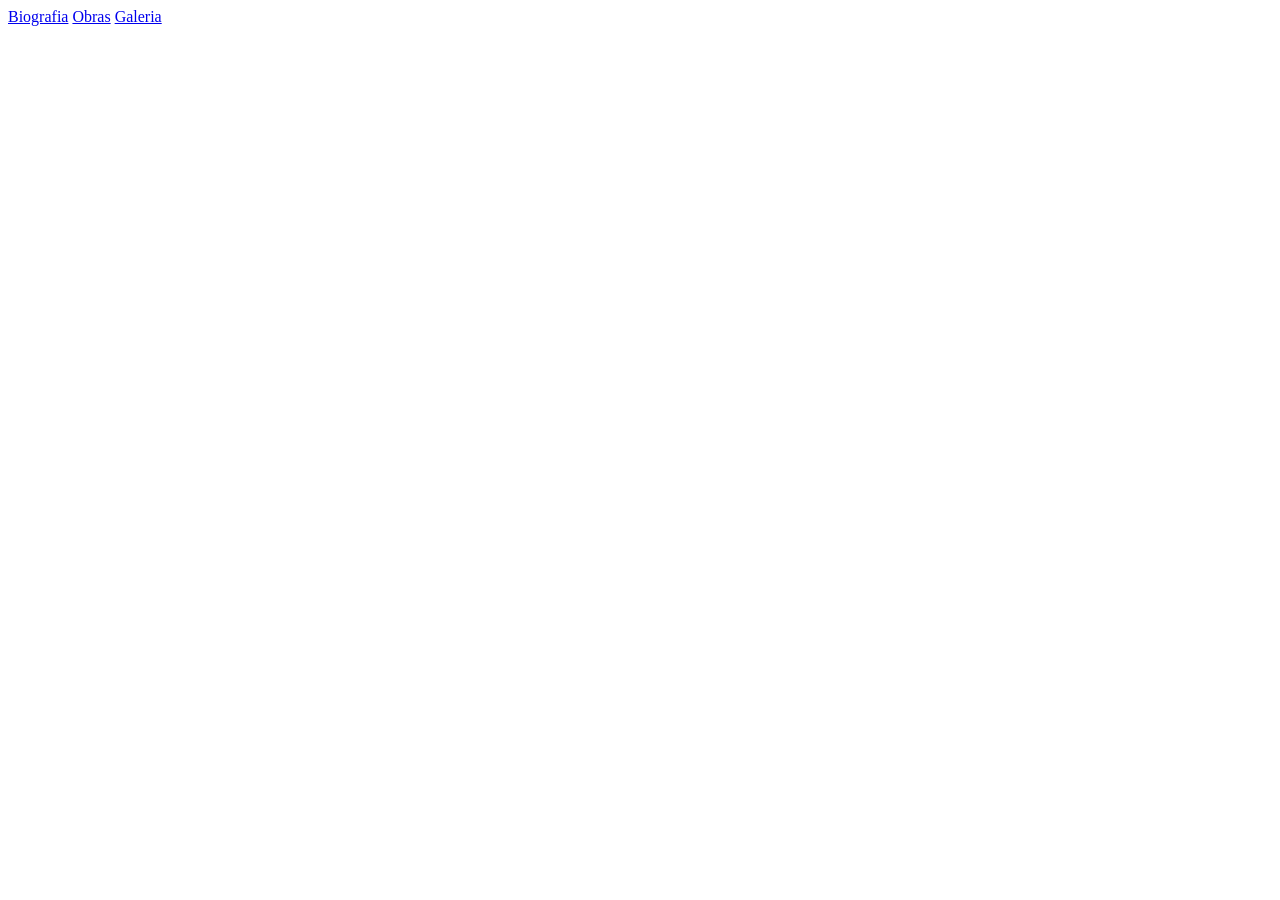
==== galeria.html @ 0d1aaed6 "Construcción del html Trabaje en base al ejercicio de la página del parcial, recickando información " ====
<!DOCTYPE html>
<html lang="es">
<head>
    <meta charset="UTF-8">
    <meta name="viewport" content="width=device-width, initial-scale=1.0">
    <title>Galeria</title>
    <link href="css/style.css" rel="stylesheet">
</head>
<body>
    <a href="index.html">Biografia</a>
    <a href="obras.html">Obras</a>
    <a href="galeria.html">Galeria</a>
</body>
</html>
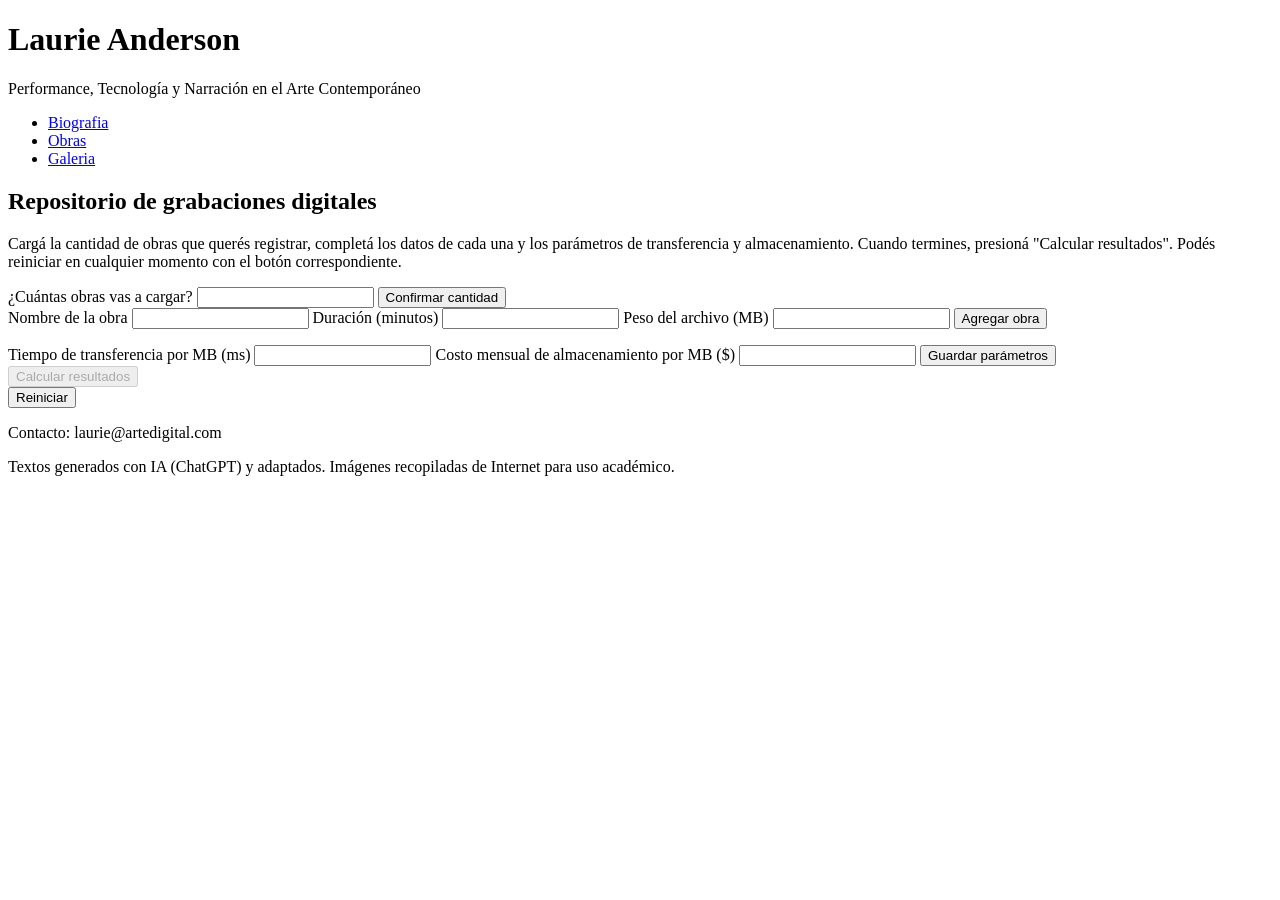
==== commit 83c897e3: "JavaScrip Se construyeron arrays para las páginas con sus respectivos datos, se agrego información f" ====
--- a/galeria.html
+++ b/galeria.html
@@ -5,10 +5,82 @@
     <meta name="viewport" content="width=device-width, initial-scale=1.0">
     <title>Galeria</title>
     <link href="css/style.css" rel="stylesheet">
+     <link rel="preconnect" href="https://fonts.googleapis.com">
+  <link href="https://fonts.googleapis.com/css2?family=Abel&display=swap" rel="stylesheet">
 </head>
 <body>
-    <a href="index.html">Biografia</a>
-    <a href="obras.html">Obras</a>
-    <a href="galeria.html">Galeria</a>
+
+  <div class="contenedor"> <!-- este es el bloque con max-width centrado con flexbox -->
+
+    <header>
+      <h1>Laurie Anderson</h1>
+      <p>Performance, Tecnología y Narración en el Arte Contemporáneo</p>
+    </header>
+    
+    <ul>
+    <li><a href="index.html">Biografia</a></li>
+    <li><a href="obras.html">Obras</a></li>
+    <li><a href="galeria.html">Galeria</a></li>
+</ul>
+
+
+    <main>
+      <!-- acá va el contenido específico de cada página -->
+
+      <section>
+    <h2>Repositorio de grabaciones digitales</h2>
+    <p>Cargá la cantidad de obras que querés registrar, completá los datos
+      de cada una y los parámetros de transferencia y almacenamiento.
+      Cuando termines, presioná "Calcular resultados". Podés reiniciar en
+      cualquier momento con el botón correspondiente.</p>
+
+    <form id="form-cantidad">
+      <label for="cantidad-obras">¿Cuántas obras vas a cargar?</label>
+      <input type="number" id="cantidad-obras" min="1" required>
+      <button type="submit">Confirmar cantidad</button>
+    </form>
+
+    <form id="form-obra">
+      <label for="nombre-obra">Nombre de la obra</label>
+      <input type="text" id="nombre-obra" required>
+
+      <label for="duracion-obra">Duración (minutos)</label>
+      <input type="number" id="duracion-obra" min="0" step="0.1" required>
+
+      <label for="peso-obra">Peso del archivo (MB)</label>
+      <input type="number" id="peso-obra" min="0" step="0.1" required>
+
+      <button type="submit" id="btn-agregar-obra">Agregar obra</button>
+    </form>
+
+    <p id="contador-obras"></p>
+
+    <form id="form-parametros">
+      <label for="tiempo-transferencia">Tiempo de transferencia por MB (ms)</label>
+      <input type="number" id="tiempo-transferencia" min="0" required>
+
+      <label for="costo-mb">Costo mensual de almacenamiento por MB ($)</label>
+      <input type="number" id="costo-mb" min="0" step="0.01" required>
+
+      <button type="submit" id="btn-guardar-parametros">Guardar parámetros</button>
+    </form>
+
+    <button id="btn-calcular" type="button" disabled>Calcular resultados</button>
+
+    <div id="resultados"></div>
+
+    <button id="btn-reiniciar" type="button">Reiniciar</button>
+  </section>
+</main>
+
+<script src="js/repositorio.js"></script>
+  
+
+    <footer>
+      <p>Contacto: laurie@artedigital.com</p>
+      <p>Textos generados con IA (ChatGPT) y adaptados. Imágenes recopiladas de Internet para uso académico.</p>
+    </footer>
+
+  </div>
 </body>
 </html>
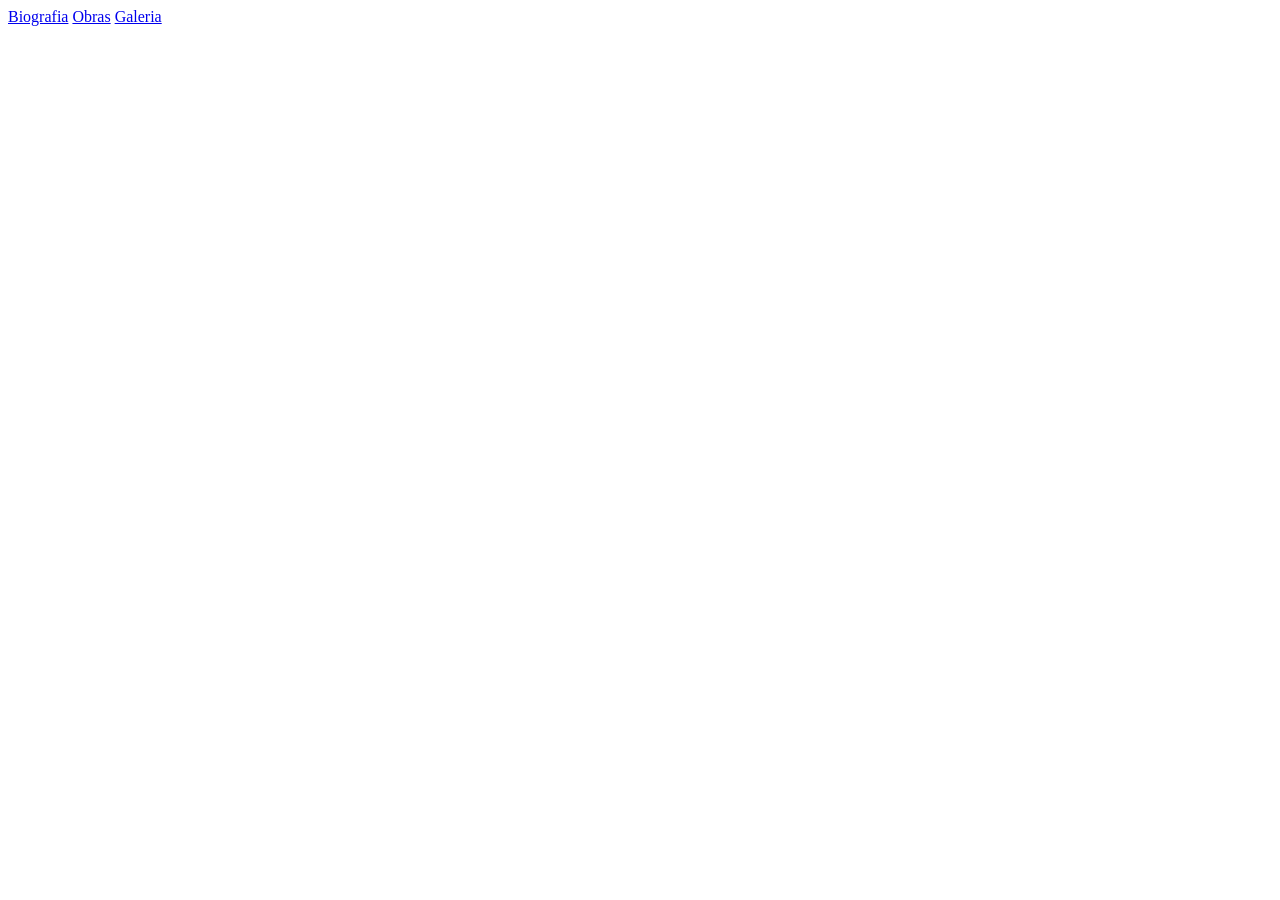
==== commit a7dad26e: "Complicaciones Probablemente hay un mal trabajo de clonación de carpetas y es por ello que esta trab" ====
--- a/galeria.html
+++ b/galeria.html
@@ -5,82 +5,10 @@
     <meta name="viewport" content="width=device-width, initial-scale=1.0">
     <title>Galeria</title>
     <link href="css/style.css" rel="stylesheet">
-     <link rel="preconnect" href="https://fonts.googleapis.com">
-  <link href="https://fonts.googleapis.com/css2?family=Abel&display=swap" rel="stylesheet">
 </head>
 <body>
-
-  <div class="contenedor"> <!-- este es el bloque con max-width centrado con flexbox -->
-
-    <header>
-      <h1>Laurie Anderson</h1>
-      <p>Performance, Tecnología y Narración en el Arte Contemporáneo</p>
-    </header>
-    
-    <ul>
-    <li><a href="index.html">Biografia</a></li>
-    <li><a href="obras.html">Obras</a></li>
-    <li><a href="galeria.html">Galeria</a></li>
-</ul>
-
-
-    <main>
-      <!-- acá va el contenido específico de cada página -->
-
-      <section>
-    <h2>Repositorio de grabaciones digitales</h2>
-    <p>Cargá la cantidad de obras que querés registrar, completá los datos
-      de cada una y los parámetros de transferencia y almacenamiento.
-      Cuando termines, presioná "Calcular resultados". Podés reiniciar en
-      cualquier momento con el botón correspondiente.</p>
-
-    <form id="form-cantidad">
-      <label for="cantidad-obras">¿Cuántas obras vas a cargar?</label>
-      <input type="number" id="cantidad-obras" min="1" required>
-      <button type="submit">Confirmar cantidad</button>
-    </form>
-
-    <form id="form-obra">
-      <label for="nombre-obra">Nombre de la obra</label>
-      <input type="text" id="nombre-obra" required>
-
-      <label for="duracion-obra">Duración (minutos)</label>
-      <input type="number" id="duracion-obra" min="0" step="0.1" required>
-
-      <label for="peso-obra">Peso del archivo (MB)</label>
-      <input type="number" id="peso-obra" min="0" step="0.1" required>
-
-      <button type="submit" id="btn-agregar-obra">Agregar obra</button>
-    </form>
-
-    <p id="contador-obras"></p>
-
-    <form id="form-parametros">
-      <label for="tiempo-transferencia">Tiempo de transferencia por MB (ms)</label>
-      <input type="number" id="tiempo-transferencia" min="0" required>
-
-      <label for="costo-mb">Costo mensual de almacenamiento por MB ($)</label>
-      <input type="number" id="costo-mb" min="0" step="0.01" required>
-
-      <button type="submit" id="btn-guardar-parametros">Guardar parámetros</button>
-    </form>
-
-    <button id="btn-calcular" type="button" disabled>Calcular resultados</button>
-
-    <div id="resultados"></div>
-
-    <button id="btn-reiniciar" type="button">Reiniciar</button>
-  </section>
-</main>
-
-<script src="js/repositorio.js"></script>
-  
-
-    <footer>
-      <p>Contacto: laurie@artedigital.com</p>
-      <p>Textos generados con IA (ChatGPT) y adaptados. Imágenes recopiladas de Internet para uso académico.</p>
-    </footer>
-
-  </div>
+    <a href="index.html">Biografia</a>
+    <a href="obras.html">Obras</a>
+    <a href="galeria.html">Galeria</a>
 </body>
 </html>
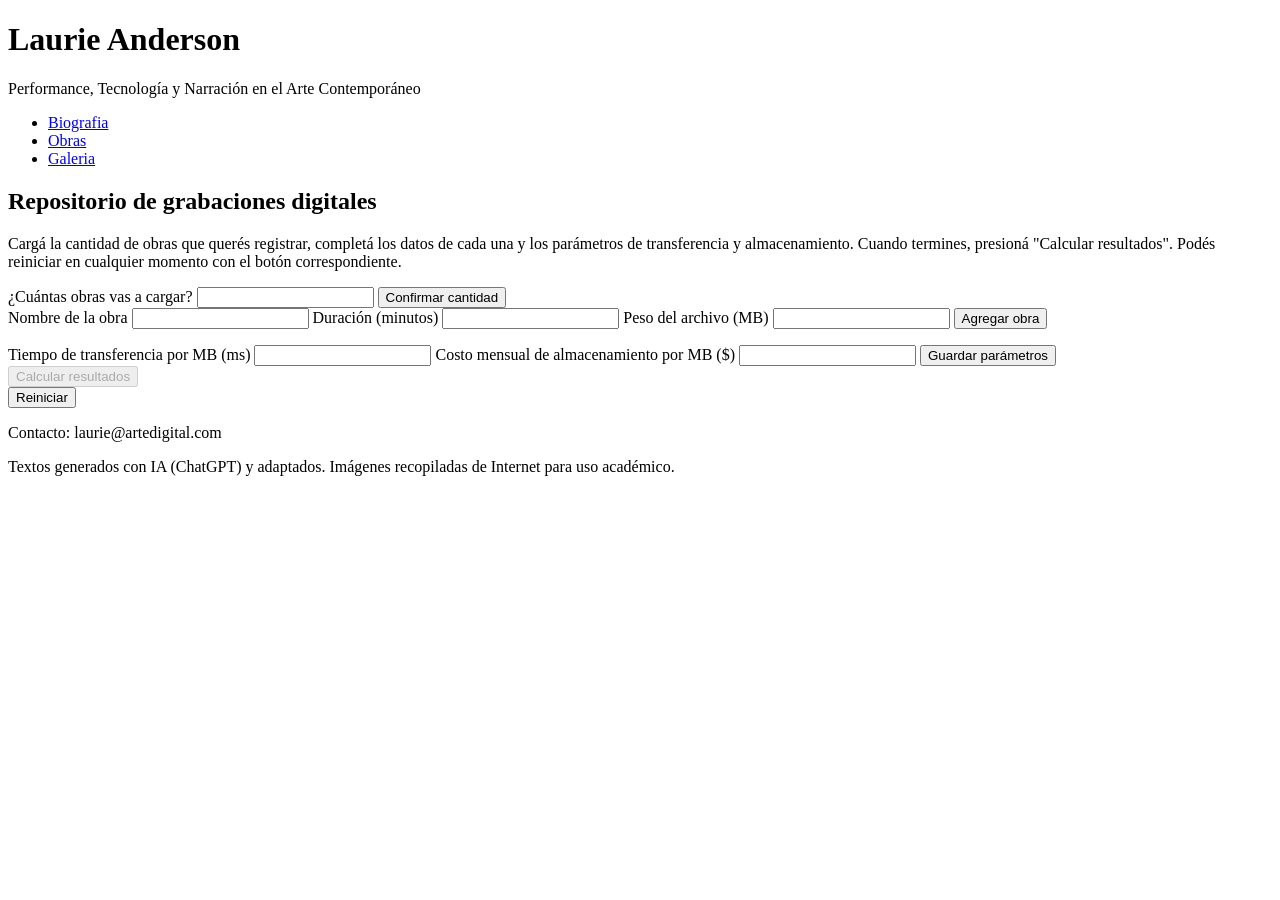
==== commit 42934bdd: "Eliminación Elimine los html que estaban vacios y acomode las cosas en la carpeta, verifique que se " ====
--- a/galeria.html
+++ b/galeria.html
@@ -5,10 +5,82 @@
     <meta name="viewport" content="width=device-width, initial-scale=1.0">
     <title>Galeria</title>
     <link href="css/style.css" rel="stylesheet">
+     <link rel="preconnect" href="https://fonts.googleapis.com">
+  <link href="https://fonts.googleapis.com/css2?family=Abel&display=swap" rel="stylesheet">
 </head>
 <body>
-    <a href="index.html">Biografia</a>
-    <a href="obras.html">Obras</a>
-    <a href="galeria.html">Galeria</a>
+
+  <div class="contenedor"> <!-- este es el bloque con max-width centrado con flexbox -->
+
+    <header>
+      <h1>Laurie Anderson</h1>
+      <p>Performance, Tecnología y Narración en el Arte Contemporáneo</p>
+    </header>
+    
+    <ul>
+    <li><a href="index.html">Biografia</a></li>
+    <li><a href="obras.html">Obras</a></li>
+    <li><a href="galeria.html">Galeria</a></li>
+</ul>
+
+
+    <main>
+      <!-- acá va el contenido específico de cada página -->
+
+      <section>
+    <h2>Repositorio de grabaciones digitales</h2>
+    <p>Cargá la cantidad de obras que querés registrar, completá los datos
+      de cada una y los parámetros de transferencia y almacenamiento.
+      Cuando termines, presioná "Calcular resultados". Podés reiniciar en
+      cualquier momento con el botón correspondiente.</p>
+
+    <form id="form-cantidad">
+      <label for="cantidad-obras">¿Cuántas obras vas a cargar?</label>
+      <input type="number" id="cantidad-obras" min="1" required>
+      <button type="submit">Confirmar cantidad</button>
+    </form>
+
+    <form id="form-obra">
+      <label for="nombre-obra">Nombre de la obra</label>
+      <input type="text" id="nombre-obra" required>
+
+      <label for="duracion-obra">Duración (minutos)</label>
+      <input type="number" id="duracion-obra" min="0" step="0.1" required>
+
+      <label for="peso-obra">Peso del archivo (MB)</label>
+      <input type="number" id="peso-obra" min="0" step="0.1" required>
+
+      <button type="submit" id="btn-agregar-obra">Agregar obra</button>
+    </form>
+
+    <p id="contador-obras"></p>
+
+    <form id="form-parametros">
+      <label for="tiempo-transferencia">Tiempo de transferencia por MB (ms)</label>
+      <input type="number" id="tiempo-transferencia" min="0" required>
+
+      <label for="costo-mb">Costo mensual de almacenamiento por MB ($)</label>
+      <input type="number" id="costo-mb" min="0" step="0.01" required>
+
+      <button type="submit" id="btn-guardar-parametros">Guardar parámetros</button>
+    </form>
+
+    <button id="btn-calcular" type="button" disabled>Calcular resultados</button>
+
+    <div id="resultados"></div>
+
+    <button id="btn-reiniciar" type="button">Reiniciar</button>
+  </section>
+</main>
+
+<script src="js/repositorio.js"></script>
+  
+
+    <footer>
+      <p>Contacto: laurie@artedigital.com</p>
+      <p>Textos generados con IA (ChatGPT) y adaptados. Imágenes recopiladas de Internet para uso académico.</p>
+    </footer>
+
+  </div>
 </body>
 </html>
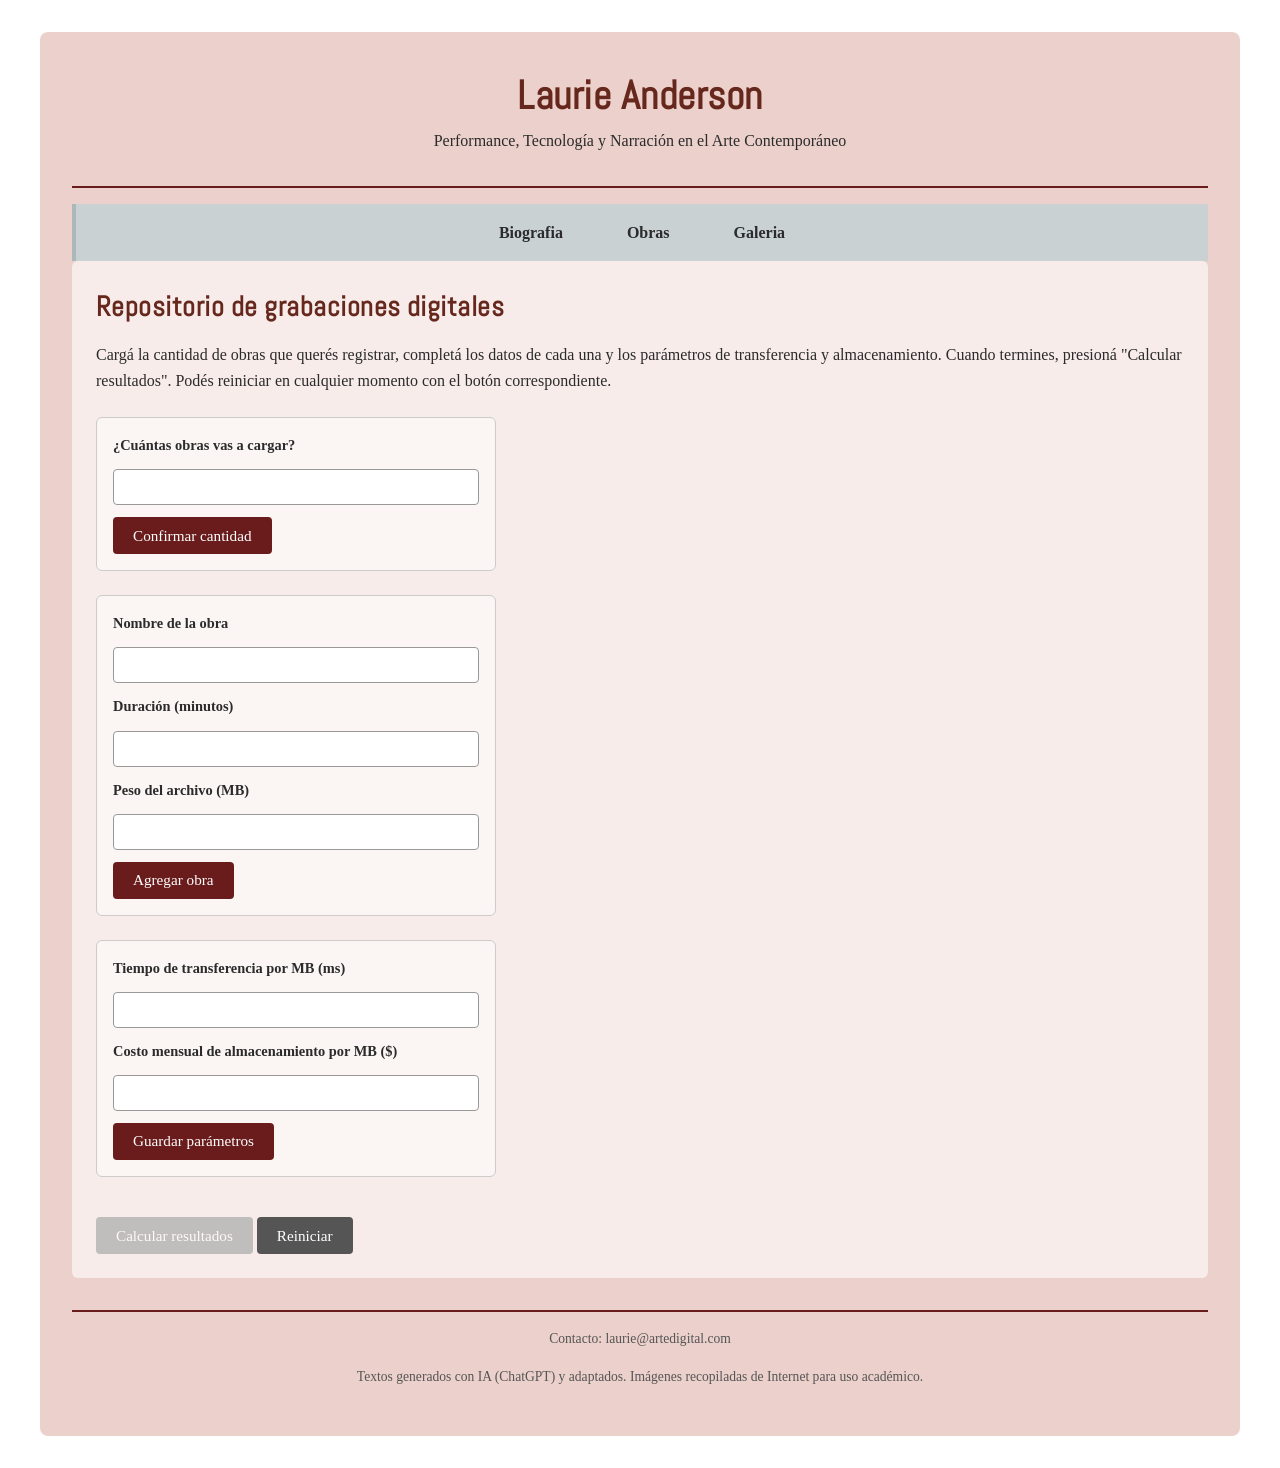
==== commit db257981: "css y html Correción del menú de navegación que lo había colocado mal y otras correciones" ====
--- a/galeria.html
+++ b/galeria.html
@@ -17,11 +17,13 @@
       <p>Performance, Tecnología y Narración en el Arte Contemporáneo</p>
     </header>
     
+<nav>    
     <ul>
-    <li><a href="index.html">Biografia</a></li>
-    <li><a href="obras.html">Obras</a></li>
-    <li><a href="galeria.html">Galeria</a></li>
-</ul>
+      <li><a href="index.html">Biografia</a></li>
+      <li><a href="obras.html">Obras</a></li>
+      <li><a href="galeria.html">Galeria</a></li>
+    </ul>
+</nav>    
 
 
     <main>
--- a/css/style.css
+++ b/css/style.css
@@ -0,0 +1,351 @@
+/* ===== Reset básico y configuración general ===== */
+* {
+  margin: 0;
+  padding: 0;
+  box-sizing: border-box;
+}
+
+body {
+  font-family: 'Georgia', serif; /* tipografía base para el texto normal, NO Abel */
+  font-size: 1rem;
+  line-height: 1.6;
+  color: #2b2b2b;
+  display: flex;
+  justify-content: center;
+}
+
+/* Bloque contenedor */
+.contenedor {
+  width: 100%;
+  max-width: 75rem; 
+  margin: 2rem 1rem; 
+  background-color: rgb(236 208 203); 
+  padding: 2rem;
+  border-radius: 0.5rem;
+}
+
+/* ===== Tipografía ===== */
+h1, h2, h3,
+.destacado {
+  font-family: 'Abel', sans-serif;
+  letter-spacing: 0.03rem;
+}
+
+h1 {
+  font-size: 2.5rem;
+  color: #66271C;
+}
+
+h2 {
+  font-size: 1.75rem;
+  color: #66271C;
+  margin-bottom: 0.75rem;
+}
+
+h3 {
+  font-size: 1.25rem;
+  margin-bottom: 0.5rem;
+}
+
+p {
+  margin-bottom: 1rem;
+}
+
+strong {
+  font-family: 'Abel', sans-serif; 
+  color: #66271C;
+}
+
+/* ===== Header ===== */
+header {
+  text-align: center;
+  padding-bottom: 1rem;
+  border-bottom: 0.125rem solid #6a1b1b;
+  margin-bottom: 1rem;
+}
+
+/* ===== Nav horizontal ===== */
+nav ul {
+  list-style: none;
+  display: flex;
+  justify-content: center;
+  gap: 2rem;
+  padding: 1rem 0;
+  background-color: rgba(0, 212, 255, 0.15);
+  border-left: 4px solid rgba(10, 43, 49, 0.15);;
+}
+
+nav a {
+  text-decoration: none;
+  color: #2b2b2b;
+  font-weight: bold;
+  padding: 0.5rem 1rem;
+  border-radius: 0.25rem;
+  transition: background-color 0.2s ease, color 0.2s ease;
+}
+
+nav a:visited {
+  color: #BB5644;
+}
+
+nav a:hover,
+nav a:focus {
+  background-color: #6a1b1b;
+  color: #ffffff;
+}
+
+nav a:active {
+  background-color: #444444;
+  color: #e47f3c;
+}
+
+/* ===== Footer ===== */
+footer {
+  text-align: center;
+  margin-top: 2rem;
+  padding-top: 1rem;
+  border-top: 0.125rem solid #6a1b1b;
+  font-size: 0.85rem;
+  color: #555555;
+}
+/* ===== Layout de 3 columnas iguales ===== */
+.columnas {
+  display: flex;
+  gap: 1.5rem;
+  flex-wrap: wrap; 
+}
+.columna {
+  flex: 1 1 30%; /* las tres columnas crecen/achican por igual, ~33% cada una */
+  background-color: rgba(255, 255, 255, 0.6);
+  padding: 1rem;
+  border-radius: 0.375rem;
+}
+.columna blockquote {
+  font-style: italic;
+  border-left: 0.25rem solid #6a1b1b;
+  padding-left: 1rem;
+  margin-bottom: 1rem;
+}
+.columna ul {
+  margin: 0.5rem 0 1rem 1.25rem;
+}
+
+.columna li {
+  margin-bottom: 0.4rem;
+}
+/* ===== Layout de 2 columnas de ancho diferente ===== */
+.columnas-obra {
+  display: flex;
+  gap: 1.5rem;
+  flex-wrap: wrap;
+}
+.columna-ancha {
+  flex: 2 1 60%; 
+  background-color: rgba(255, 255, 255, 0.6);
+  padding: 1rem;
+  border-radius: 0.375rem;
+}
+
+.columna-angosta {
+  flex: 1 1 30%; 
+  background-color: rgba(255, 255, 255, 0.75);
+  padding: 1rem;
+  border-radius: 0.375rem;
+  align-self: flex-start; /* que no se estire a la altura de la columna ancha */
+}
+
+.columna-angosta h2 {
+  font-size: 1.4rem;
+}
+
+/* ===== Marco para las columnas ===== */
+.columna,
+.columna-ancha,
+.columna-angosta {
+  border: 0.125rem solid #6a1b1b;
+  background-color: rgb(200 116 101);
+}
+
+#dato-curioso {
+  min-height: 4rem; /* para que no "salte" el layout al cambiar el texto */
+  font-style: italic;
+}
+
+/* ===== Formularios del ejercicio ===== */
+main section {
+  background-color: rgba(255, 255, 255, 0.6);
+  padding: 1.5rem;
+  border-radius: 0.375rem;
+}
+
+form {
+  display: flex;
+  flex-direction: column;
+  gap: 0.75rem;
+  max-width: 25rem;
+  margin: 1.5rem 0;
+  padding: 1rem;
+  border: 0.0625rem solid #cccccc;
+  border-radius: 0.375rem;
+  background-color: rgba(255, 255, 255, 0.5);
+}
+
+form label {
+  font-weight: bold;
+  font-size: 0.9rem;
+}
+
+form input {
+  padding: 0.5rem;
+  border: 0.0625rem solid #999999;
+  border-radius: 0.25rem;
+  font-family: inherit;
+  font-size: 1rem;
+}
+
+form input:focus {
+  outline: none;
+  border-color: #6a1b1b;
+  box-shadow: 0 0 0 0.125rem rgba(106, 27, 27, 0.25);
+}
+
+form input:disabled,
+form fieldset:disabled {
+  background-color: #e8e8e8;
+  color: #999999;
+  cursor: not-allowed;
+}
+
+button {
+  align-self: flex-start;
+  padding: 0.6rem 1.25rem;
+  background-color: #6a1b1b;
+  color: #ffffff;
+  border: none;
+  border-radius: 0.25rem;
+  font-family: inherit;
+  font-size: 0.95rem;
+  cursor: pointer;
+  transition: background-color 0.2s ease, opacity 0.2s ease;
+}
+
+button:hover:not(:disabled) {
+  background-color: #8a2b2b;
+}
+
+button:disabled {
+  background-color: #aaaaaa;
+  cursor: not-allowed;
+  opacity: 0.7;
+}
+
+/* ===== Resultados del ejercicio ===== */
+#contador-obras {
+  font-weight: bold;
+  color: #6a1b1b;
+  margin: 0.5rem 0;
+}
+
+#resultados {
+  margin-top: 1.5rem;
+  padding: 1rem;
+  border-left: 0.25rem solid #6a1b1b;
+  background-color: rgba(255, 255, 255, 0.7);
+  border-radius: 0.25rem;
+}
+
+#resultados:empty {
+  display: none; /* no ocupa espacio si el JS todavía no cargó nada */
+}
+
+#resultados h3 {
+  margin-bottom: 0.5rem;
+}
+
+#resultados p {
+  margin-bottom: 0.4rem;
+}
+
+#btn-reiniciar {
+  margin-top: 1rem;
+  background-color: #555555;
+}
+
+#btn-reiniciar:hover {
+  background-color: #333333;
+}
+
+/* ===== Galería de obras (index.html) ===== */
+#galeria {
+  display: flex;
+  flex-wrap: wrap;
+  gap: 1rem;
+  margin-top: 1rem;
+}
+
+.obra {
+  flex: 1 1 45%;
+  background-color: rgba(255, 255, 255, 0.8);
+  border-radius: 0.375rem;
+  overflow: hidden;
+  text-align: center;
+  transition: transform 0.2s ease;
+}
+
+.obra:hover {
+  transform: translateY(-0.25rem);
+}
+
+.obra img {
+  width: 100%;
+  height: 9rem;
+  object-fit: cover;
+  display: block;
+}
+
+.obra .info-obra {
+  padding: 0.5rem;
+}
+
+.obra h4 {
+  font-family: 'Abel', sans-serif;
+  font-size: 1rem;
+  color: #6a1b1b;
+}
+
+.obra .anio {
+  font-size: 0.85rem;
+  color: #555555;
+}
+
+
+#galeria.galeria-compacta .obra img {
+  height: 6rem;
+}
+/* ===== Responsive ===== */
+@media (max-width: 48rem) {
+  .contenedor {
+    margin: 1rem 0.5rem;
+    padding: 1.25rem;
+  }
+
+  h1 {
+    font-size: 1.9rem;
+  }
+
+  nav ul {
+    flex-wrap: wrap;
+    gap: 1rem;
+  }
+
+  /* En mobile, las columnas se apilan en vez de achicarse */
+  .columna,
+  .columna-ancha,
+  .columna-angosta {
+    flex: 1 1 100%;
+  }
+
+  .obra {
+    flex: 1 1 100%;
+  }
+}
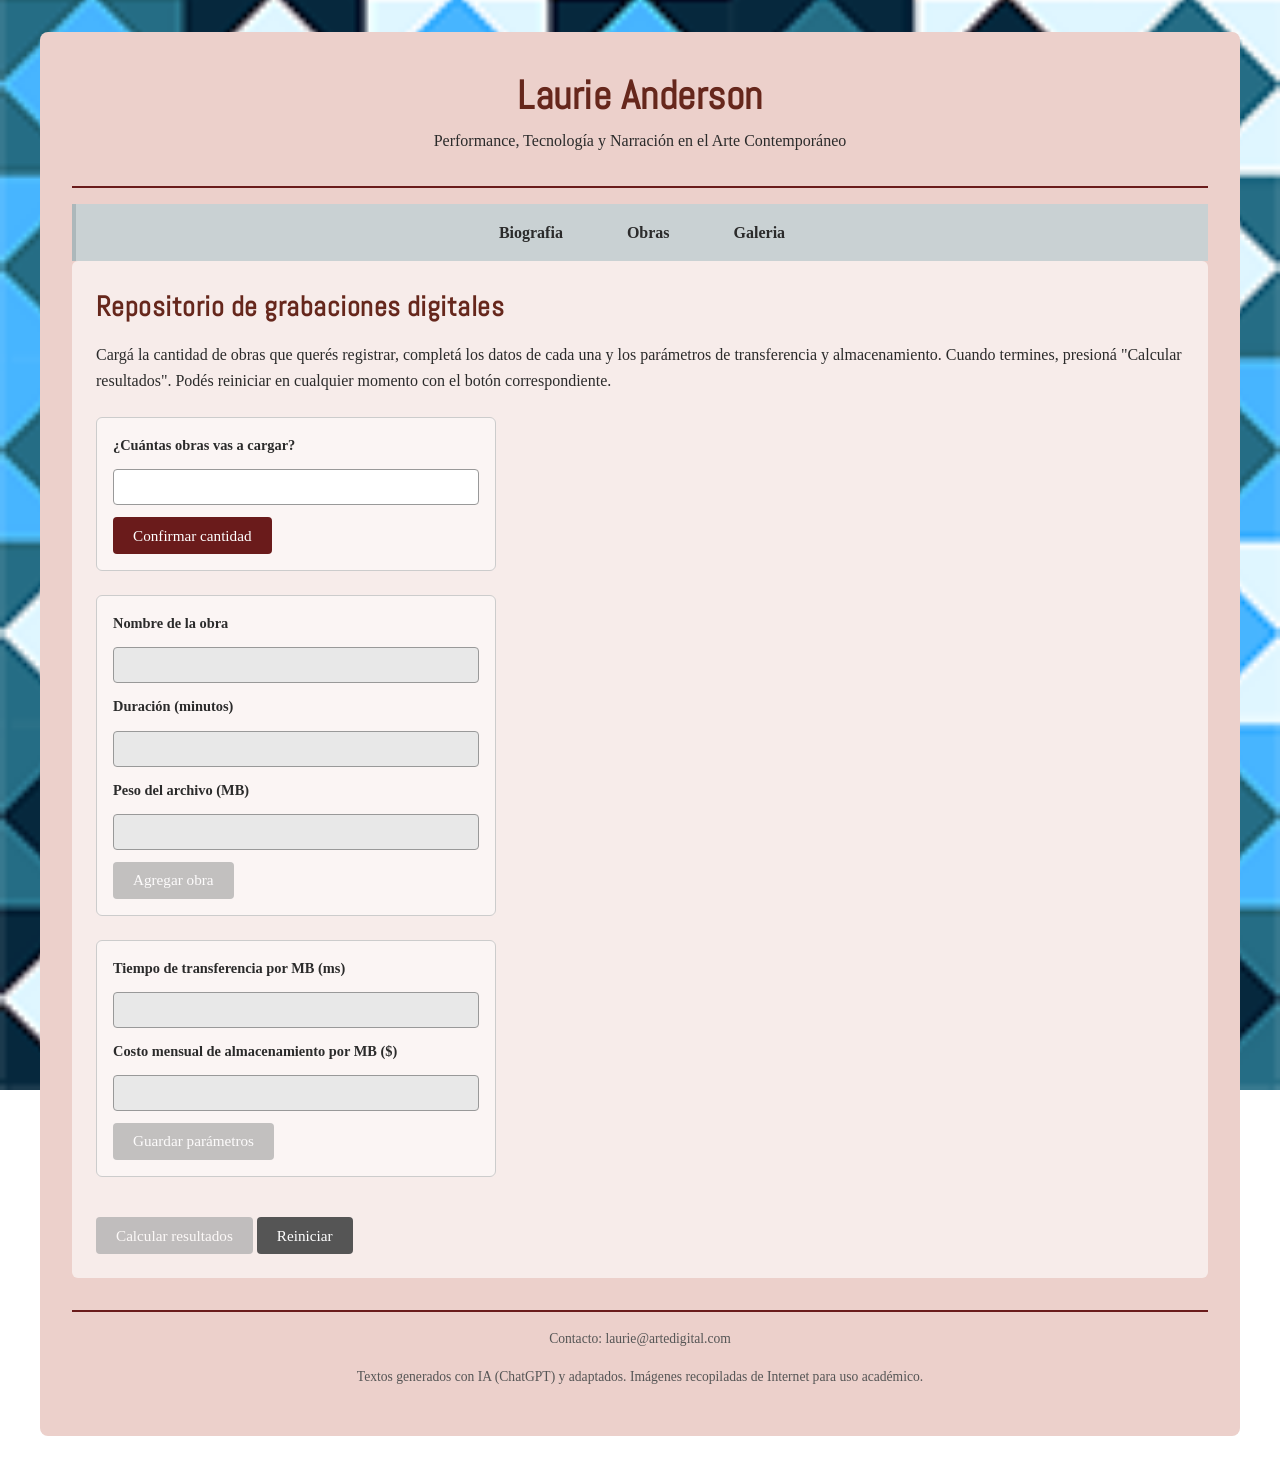
==== commit ab6ce094: "Correciones Una vez que termine de hacer cambios, le pase a la Calude para que revise y me advirtio " ====
--- a/galeria.html
+++ b/galeria.html
@@ -3,80 +3,78 @@
 <head>
     <meta charset="UTF-8">
     <meta name="viewport" content="width=device-width, initial-scale=1.0">
-    <title>Galeria</title>
+    <title>Laurie Anderson - Galería y Ejercicio</title>
     <link href="css/style.css" rel="stylesheet">
-     <link rel="preconnect" href="https://fonts.googleapis.com">
-  <link href="https://fonts.googleapis.com/css2?family=Abel&display=swap" rel="stylesheet">
+    <link rel="preconnect" href="https://fonts.googleapis.com">
+    <link href="https://fonts.googleapis.com/css2?family=Abel&display=swap" rel="stylesheet">
 </head>
 <body>
 
-  <div class="contenedor"> <!-- este es el bloque con max-width centrado con flexbox -->
+  <div class="contenedor">
 
     <header>
       <h1>Laurie Anderson</h1>
       <p>Performance, Tecnología y Narración en el Arte Contemporáneo</p>
     </header>
-    
-<nav>    
-    <ul>
-      <li><a href="index.html">Biografia</a></li>
-      <li><a href="obras.html">Obras</a></li>
-      <li><a href="galeria.html">Galeria</a></li>
-    </ul>
-</nav>    
 
+    <nav>
+      <ul>
+        <li><a href="index.html">Biografia</a></li>
+        <li><a href="obras.html">Obras</a></li>
+        <li><a href="galeria.html">Galeria</a></li>
+      </ul>
+    </nav>
 
     <main>
-      <!-- acá va el contenido específico de cada página -->
 
       <section>
-    <h2>Repositorio de grabaciones digitales</h2>
-    <p>Cargá la cantidad de obras que querés registrar, completá los datos
-      de cada una y los parámetros de transferencia y almacenamiento.
-      Cuando termines, presioná "Calcular resultados". Podés reiniciar en
-      cualquier momento con el botón correspondiente.</p>
+        <h2>Repositorio de grabaciones digitales</h2>
+        <p>Cargá la cantidad de obras que querés registrar, completá los datos
+          de cada una y los parámetros de transferencia y almacenamiento.
+          Cuando termines, presioná "Calcular resultados". Podés reiniciar en
+          cualquier momento con el botón correspondiente.</p>
 
-    <form id="form-cantidad">
-      <label for="cantidad-obras">¿Cuántas obras vas a cargar?</label>
-      <input type="number" id="cantidad-obras" min="1" required>
-      <button type="submit">Confirmar cantidad</button>
-    </form>
+        <form id="form-cantidad">
+          <label for="cantidad-obras">¿Cuántas obras vas a cargar?</label>
+          <input type="number" id="cantidad-obras" min="1" required>
+          <button type="submit">Confirmar cantidad</button>
+        </form>
 
-    <form id="form-obra">
-      <label for="nombre-obra">Nombre de la obra</label>
-      <input type="text" id="nombre-obra" required>
+        <form id="form-obra">
+          <label for="nombre-obra">Nombre de la obra</label>
+          <input type="text" id="nombre-obra" required>
 
-      <label for="duracion-obra">Duración (minutos)</label>
-      <input type="number" id="duracion-obra" min="0" step="0.1" required>
+          <label for="duracion-obra">Duración (minutos)</label>
+          <input type="number" id="duracion-obra" min="0" step="0.1" required>
 
-      <label for="peso-obra">Peso del archivo (MB)</label>
-      <input type="number" id="peso-obra" min="0" step="0.1" required>
+          <label for="peso-obra">Peso del archivo (MB)</label>
+          <input type="number" id="peso-obra" min="0" step="0.1" required>
 
-      <button type="submit" id="btn-agregar-obra">Agregar obra</button>
-    </form>
+          <button type="submit" id="btn-agregar-obra">Agregar obra</button>
+        </form>
 
-    <p id="contador-obras"></p>
+        <p id="contador-obras"></p>
 
-    <form id="form-parametros">
-      <label for="tiempo-transferencia">Tiempo de transferencia por MB (ms)</label>
-      <input type="number" id="tiempo-transferencia" min="0" required>
+        <form id="form-parametros">
+          <label for="tiempo-transferencia">Tiempo de transferencia por MB (ms)</label>
+          <input type="number" id="tiempo-transferencia" min="0" required>
 
-      <label for="costo-mb">Costo mensual de almacenamiento por MB ($)</label>
-      <input type="number" id="costo-mb" min="0" step="0.01" required>
+          <label for="costo-mb">Costo mensual de almacenamiento por MB ($)</label>
+          <input type="number" id="costo-mb" min="0" step="0.01" required>
 
-      <button type="submit" id="btn-guardar-parametros">Guardar parámetros</button>
-    </form>
+          <button type="submit" id="btn-guardar-parametros">Guardar parámetros</button>
+        </form>
 
-    <button id="btn-calcular" type="button" disabled>Calcular resultados</button>
+        <button id="btn-calcular" type="button" disabled>Calcular resultados</button>
 
-    <div id="resultados"></div>
+        <div id="resultados"></div>
 
-    <button id="btn-reiniciar" type="button">Reiniciar</button>
-  </section>
-</main>
+        <button id="btn-reiniciar" type="button">Reiniciar</button>
+      </section>
 
-<script src="js/repositorio.js"></script>
-  
+    </main>
+
+    <script src="js/repositorio.js"></script>
 
     <footer>
       <p>Contacto: laurie@artedigital.com</p>
--- a/css/style.css
+++ b/css/style.css
@@ -12,14 +12,22 @@
   color: #2b2b2b;
   display: flex;
   justify-content: center;
+
+  /* ===== Imagen de fondo ===== */
+  background-image: url('../img/fondo.png');
+  background-size: cover;
+  background-position: center;
+  background-repeat: no-repeat;
+  background-attachment: fixed; 
+  min-height: 100vh;
 }
 
 /* Bloque contenedor */
 .contenedor {
   width: 100%;
-  max-width: 75rem; 
+  max-width: 75rem;
   margin: 2rem 1rem; 
-  background-color: rgb(236 208 203); 
+  background-color: rgb(236 208 203);
   padding: 2rem;
   border-radius: 0.5rem;
 }
@@ -52,7 +60,7 @@
 }
 
 strong {
-  font-family: 'Abel', sans-serif; 
+  font-family: 'Abel', sans-serif;
   color: #66271C;
 }
 
@@ -72,7 +80,7 @@
   gap: 2rem;
   padding: 1rem 0;
   background-color: rgba(0, 212, 255, 0.15);
-  border-left: 4px solid rgba(10, 43, 49, 0.15);;
+  border-left: 0.25rem solid rgba(10, 43, 49, 0.15);
 }
 
 nav a {
@@ -108,14 +116,15 @@
   font-size: 0.85rem;
   color: #555555;
 }
+
 /* ===== Layout de 3 columnas iguales ===== */
 .columnas {
   display: flex;
   gap: 1.5rem;
-  flex-wrap: wrap; 
+  flex-wrap: wrap;
 }
 .columna {
-  flex: 1 1 30%; /* las tres columnas crecen/achican por igual, ~33% cada una */
+  flex: 1 1 30%; 
   background-color: rgba(255, 255, 255, 0.6);
   padding: 1rem;
   border-radius: 0.375rem;
@@ -133,6 +142,7 @@
 .columna li {
   margin-bottom: 0.4rem;
 }
+
 /* ===== Layout de 2 columnas de ancho diferente ===== */
 .columnas-obra {
   display: flex;
@@ -140,25 +150,25 @@
   flex-wrap: wrap;
 }
 .columna-ancha {
-  flex: 2 1 60%; 
+  flex: 2 1 60%;
   background-color: rgba(255, 255, 255, 0.6);
   padding: 1rem;
   border-radius: 0.375rem;
 }
 
 .columna-angosta {
-  flex: 1 1 30%; 
+  flex: 1 1 30%;
   background-color: rgba(255, 255, 255, 0.75);
   padding: 1rem;
   border-radius: 0.375rem;
-  align-self: flex-start; /* que no se estire a la altura de la columna ancha */
-}
+  align-self: flex-start; 
+}  
 
 .columna-angosta h2 {
   font-size: 1.4rem;
 }
 
-/* ===== Marco para las columnas ===== */
+
 .columna,
 .columna-ancha,
 .columna-angosta {
@@ -209,8 +219,7 @@
   box-shadow: 0 0 0 0.125rem rgba(106, 27, 27, 0.25);
 }
 
-form input:disabled,
-form fieldset:disabled {
+form input:disabled {
   background-color: #e8e8e8;
   color: #999999;
   cursor: not-allowed;
@@ -275,7 +284,7 @@
   background-color: #333333;
 }
 
-/* ===== Galería de obras (index.html) ===== */
+/* ===== Galería de obras ===== */
 #galeria {
   display: flex;
   flex-wrap: wrap;
@@ -318,10 +327,10 @@
   color: #555555;
 }
 
-
 #galeria.galeria-compacta .obra img {
   height: 6rem;
 }
+
 /* ===== Responsive ===== */
 @media (max-width: 48rem) {
   .contenedor {
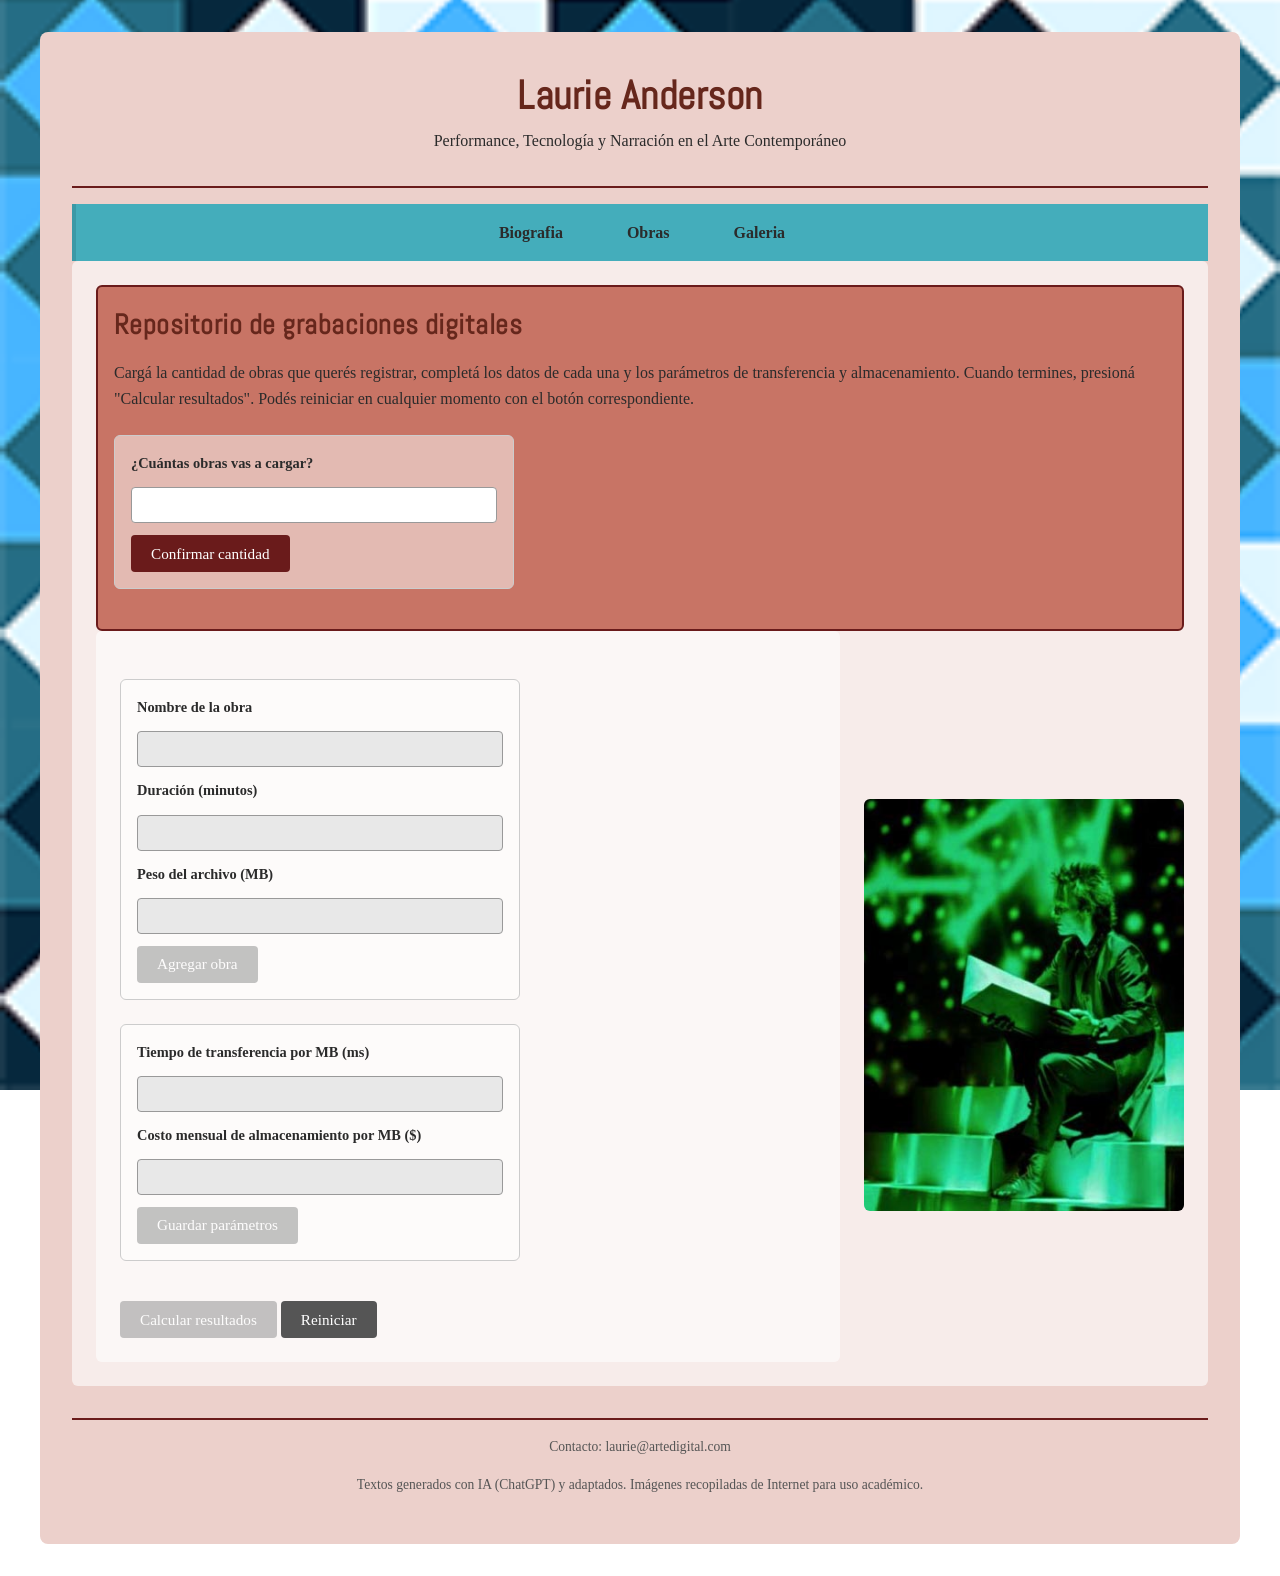
==== commit 65e13b10: "css Fui jugando un poco con algunas posiciones para generar menos estatica de la página" ====
--- a/galeria.html
+++ b/galeria.html
@@ -27,7 +27,9 @@
 
     <main>
 
-      <section>
+      <section class="columnas-ejercicio">
+
+    <article class="columna-ancha">
         <h2>Repositorio de grabaciones digitales</h2>
         <p>Cargá la cantidad de obras que querés registrar, completá los datos
           de cada una y los parámetros de transferencia y almacenamiento.
@@ -39,6 +41,12 @@
           <input type="number" id="cantidad-obras" min="1" required>
           <button type="submit">Confirmar cantidad</button>
         </form>
+    </article>
+
+    <div class="ejercicio-layout">
+
+    <div class="ejercicio-contenido">
+      <section>
 
         <form id="form-obra">
           <label for="nombre-obra">Nombre de la obra</label>
@@ -52,7 +60,9 @@
 
           <button type="submit" id="btn-agregar-obra">Agregar obra</button>
         </form>
+    </article>
 
+    
         <p id="contador-obras"></p>
 
         <form id="form-parametros">
@@ -64,13 +74,23 @@
 
           <button type="submit" id="btn-guardar-parametros">Guardar parámetros</button>
         </form>
+    </article>
 
+  
+
+  
         <button id="btn-calcular" type="button" disabled>Calcular resultados</button>
 
         <div id="resultados"></div>
 
         <button id="btn-reiniciar" type="button">Reiniciar</button>
       </section>
+    
+    </div>
+
+    <img src="img/anderson-3.jpg" alt="Laurie Anderson en performance" class="ejercicio-imagen">
+
+  </div>
 
     </main>
 
--- a/css/style.css
+++ b/css/style.css
@@ -79,7 +79,7 @@
   justify-content: center;
   gap: 2rem;
   padding: 1rem 0;
-  background-color: rgba(0, 212, 255, 0.15);
+  background-color:rgb(68 173 187);
   border-left: 0.25rem solid rgba(10, 43, 49, 0.15);
 }
 
@@ -358,3 +358,23 @@
     flex: 1 1 100%;
   }
 }
+
+/* ===== Layout de la página del ejercicio: formularios + imagen ===== */
+.ejercicio-layout {
+  display: flex;
+  gap: 1.5rem;
+  align-items: flex-start;
+  flex-wrap: wrap;
+}
+
+.ejercicio-contenido {
+  flex: 1 1 20rem;
+}
+
+.ejercicio-imagen {
+  flex: 1 1 15rem;
+  max-width: 20rem;
+  border-radius: 0.375rem;
+  align-self: center; /* reemplaza el flex-start que tenía antes */
+  margin-top: 1rem;
+}
